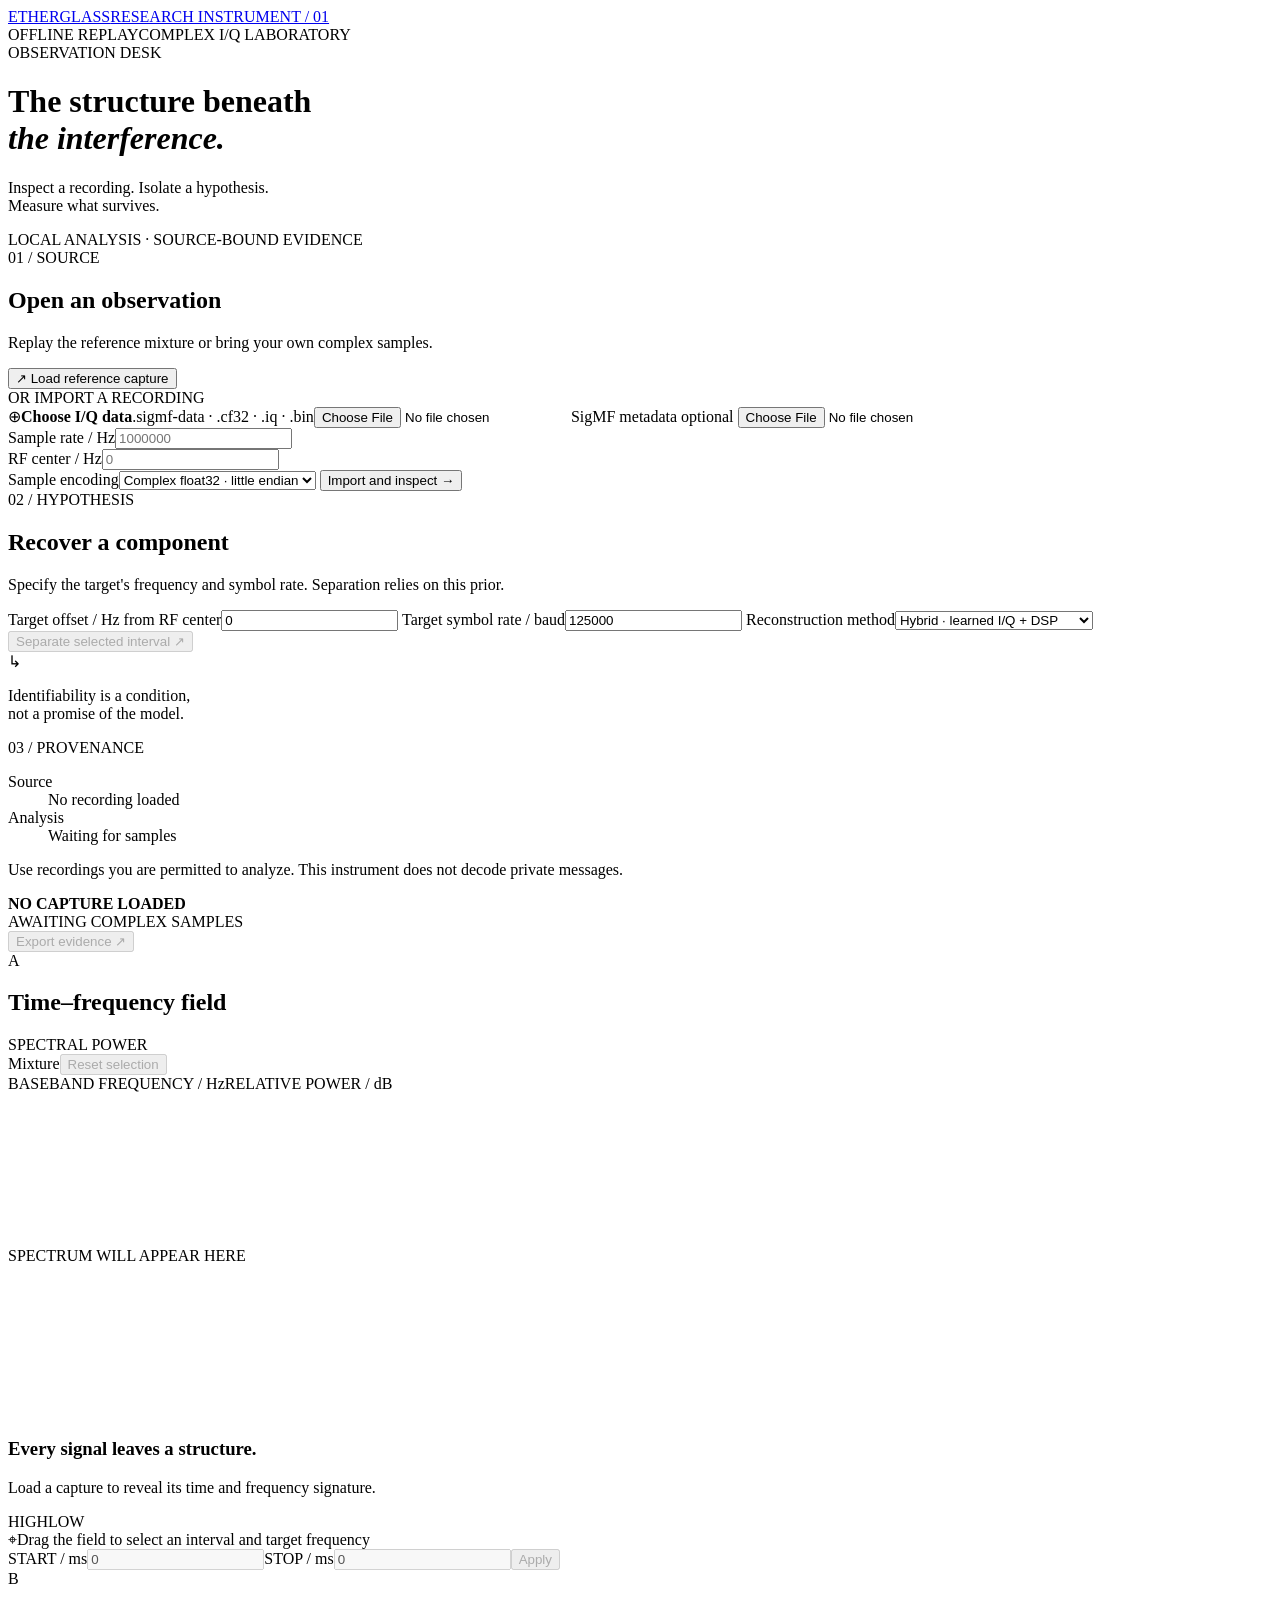
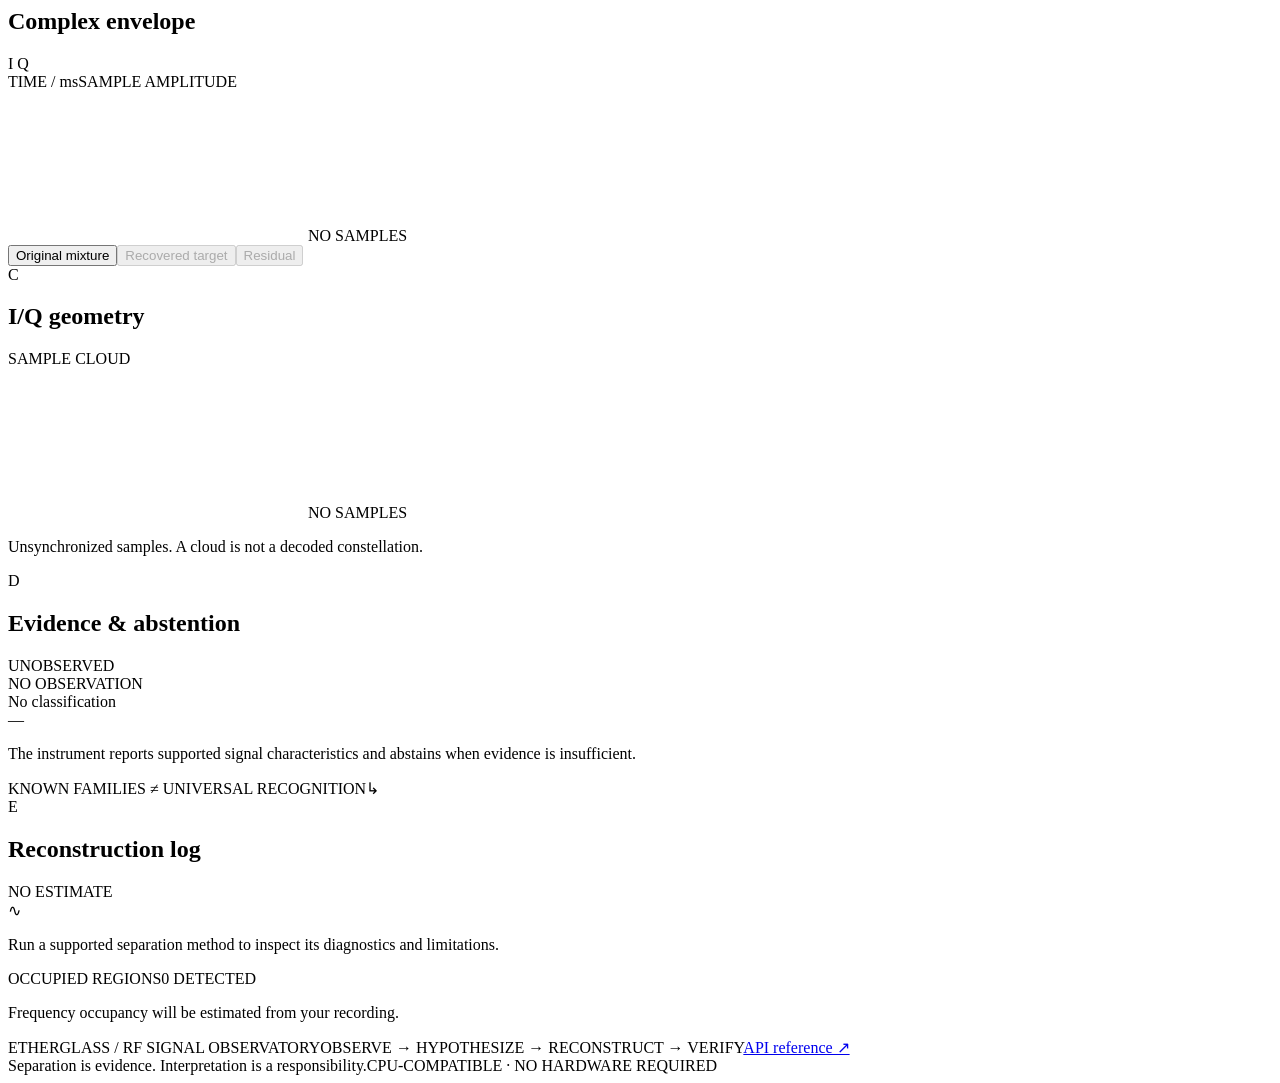
==== src/etherglass/web/index.html @ f4f175c7 "Release ETHERGLASS observatory and reproducible RF interference study" ====
<!doctype html>
<html lang="en">
<head>
  <meta charset="utf-8">
  <meta name="viewport" content="width=device-width,initial-scale=1">
  <meta name="theme-color" content="#edece5">
  <title>ETHERGLASS · RF Signal Observatory</title>
  <link rel="icon" href="data:image/svg+xml,%3Csvg xmlns='http://www.w3.org/2000/svg' viewBox='0 0 32 32'%3E%3Crect width='32' height='32' fill='%23272c2b'/%3E%3Cpath d='M7 8h18M7 16h13M7 24h18M10 4v24' stroke='%23edece5' stroke-width='2'/%3E%3C/svg%3E">
  <link rel="stylesheet" href="/static/style.css">
</head>
<body>
  <div class="app-shell">
    <header class="masthead">
      <a class="wordmark" href="/" aria-label="Etherglass observatory home"><span class="mark" aria-hidden="true"><i></i><i></i><i></i></span>ETHERGLASS<span class="edition">RESEARCH INSTRUMENT / 01</span></a>
      <div class="masthead-right"><span class="live-dot"></span>OFFLINE REPLAY<span class="masthead-rule"></span><span>COMPLEX I/Q LABORATORY</span></div>
    </header>

    <div class="title-row">
      <div><div class="eyebrow">OBSERVATION DESK</div><h1>The structure beneath<br><em>the interference.</em></h1></div>
      <div class="intro"><p>Inspect a recording. Isolate a hypothesis.<br>Measure what survives.</p><span>LOCAL ANALYSIS · SOURCE-BOUND EVIDENCE</span></div>
    </div>

    <main class="workbench">
      <aside class="sidebar">
        <section class="side-section source-section">
          <div class="section-index">01 / SOURCE</div>
          <h2>Open an observation</h2>
          <p class="side-copy">Replay the reference mixture or bring your own complex samples.</p>
          <button type="button" id="demo-button" class="button button-primary"><span class="button-icon">↗</span> Load reference capture</button>
          <div class="or-divider"><span>OR IMPORT A RECORDING</span></div>
          <form id="import-form">
            <label class="file-zone" for="data-file"><span class="file-icon" aria-hidden="true">⊕</span><strong id="file-name">Choose I/Q data</strong><span>.sigmf-data · .cf32 · .iq · .bin</span><input id="data-file" name="data_file" type="file" accept=".sigmf-data,.cf32,.iq,.bin,.raw,.c64,.dat" required></label>
            <label class="field-label" for="meta-file">SigMF metadata <span>optional</span></label>
            <input id="meta-file" name="meta_file" type="file" accept=".sigmf-meta,.json">
            <div class="field-pair"><div><label class="field-label" for="sample-rate">Sample rate / Hz</label><input id="sample-rate" name="sample_rate" type="number" min="1" step="any" placeholder="1000000"></div><div><label class="field-label" for="center-frequency">RF center / Hz</label><input id="center-frequency" name="center_frequency" type="number" min="0" step="any" placeholder="0"></div></div>
            <label class="field-label" for="datatype">Sample encoding</label><select id="datatype" name="datatype"><option value="cf32_le">Complex float32 · little endian</option><option value="cf32_be">Complex float32 · big endian</option><option value="ci16_le">Complex int16 · little endian</option><option value="ci16_be">Complex int16 · big endian</option><option value="ci8">Complex signed int8</option><option value="cu8">Complex unsigned int8</option></select>
            <button class="button button-secondary" type="submit">Import and inspect <span>→</span></button>
          </form>
        </section>

        <section class="side-section hypothesis-section">
          <div class="section-index">02 / HYPOTHESIS</div>
          <h2>Recover a component</h2>
          <p class="side-copy">Specify the target's frequency and symbol rate. Separation relies on this prior.</p>
          <form id="separate-form">
            <label class="field-label" for="target-center">Target offset / Hz <span>from RF center</span></label><input id="target-center" type="number" value="0" step="any">
            <label class="field-label" for="symbol-rate">Target symbol rate / baud</label><input id="symbol-rate" type="number" value="125000" min="1" step="any" required>
            <label class="field-label" for="method">Reconstruction method</label><select id="method"><option value="hybrid">Hybrid · learned I/Q + DSP</option><option value="matched">Matched filter</option><option value="wiener">PSD Wiener filter</option><option value="notch">Adaptive notch filter</option><option value="unet">Small spectral U-Net baseline</option></select>
            <button id="separate-button" class="button button-dark" type="submit" disabled>Separate selected interval <span>↗</span></button>
          </form>
          <div class="prior-note"><span>↳</span><p>Identifiability is a condition,<br>not a promise of the model.</p></div>
        </section>

        <section class="side-section provenance-section">
          <div class="section-index">03 / PROVENANCE</div>
          <dl id="provenance"><dt>Source</dt><dd>No recording loaded</dd><dt>Analysis</dt><dd>Waiting for samples</dd></dl>
          <p class="permission-note">Use recordings you are permitted to analyze. This instrument does not decode private messages.</p>
        </section>
      </aside>

      <div class="instrument">
        <div class="capture-strip"><div class="capture-name"><span class="status-dot" id="capture-dot"></span><strong id="capture-name">NO CAPTURE LOADED</strong></div><div id="capture-stats">AWAITING COMPLEX SAMPLES</div><button type="button" id="export-button" class="text-button" disabled>Export evidence <span>↗</span></button></div>
        <div id="message" class="message" role="status" aria-live="polite" hidden></div>
        <div id="warnings" class="warnings" hidden></div>
        <section class="panel spectrogram-panel">
          <div class="panel-heading"><div><span class="panel-number">A</span><h2>Time–frequency field</h2><span class="panel-subtitle">SPECTRAL POWER</span></div><div class="plot-controls"><span class="legend"><i class="legend-mixture"></i>Mixture</span><button type="button" id="reset-selection" class="text-button" disabled>Reset selection</button></div></div>
          <div class="axis-top"><span id="frequency-caption">BASEBAND FREQUENCY / Hz</span><span id="power-caption">RELATIVE POWER / dB</span></div>
          <div class="spectrum-frame"><canvas id="spectrum" aria-label="Power spectrum of the current recording" role="img"></canvas><div id="spectrum-empty" class="empty-plot">SPECTRUM WILL APPEAR HERE</div></div>
          <div class="waterfall-frame"><canvas id="waterfall" tabindex="0" aria-label="Time-frequency waterfall. Drag to select a time interval and frequency; use numeric selection controls below for keyboard access." role="img"></canvas><div id="waterfall-empty" class="empty-waterfall"><div class="empty-reticle" aria-hidden="true"><i></i><i></i></div><h3>Every signal leaves a structure.</h3><p>Load a capture to reveal its time and frequency signature.</p></div><div class="waterfall-scale"><span>HIGH</span><i></i><span>LOW</span></div></div>
          <div class="selection-strip"><div><span class="selection-symbol">⌖</span><span id="selection-summary">Drag the field to select an interval and target frequency</span></div><div class="selection-inputs"><label for="start-ms">START / ms</label><input id="start-ms" type="number" step="any" value="0" min="0" disabled><label for="stop-ms">STOP / ms</label><input id="stop-ms" type="number" step="any" value="0" min="0" disabled><button type="button" id="apply-selection" class="text-button" disabled>Apply</button></div></div>
        </section>

        <div class="lower-grid">
          <section class="panel waveform-panel"><div class="panel-heading"><div><span class="panel-number">B</span><h2>Complex envelope</h2></div><div class="legend"><i class="legend-i"></i>I <i class="legend-q"></i>Q</div></div><div class="axis-top"><span id="waveform-time-caption">TIME / ms</span><span>SAMPLE AMPLITUDE</span></div><div class="waveform-frame"><canvas id="waveform" aria-label="In-phase and quadrature waveform of selected component" role="img"></canvas><span class="empty-plot" id="waveform-empty">NO SAMPLES</span></div><div class="trace-selector" role="group" aria-label="Displayed component"><button type="button" class="trace-button active" data-trace="mixture" aria-pressed="true">Original mixture</button><button type="button" class="trace-button" data-trace="target" aria-pressed="false" disabled>Recovered target</button><button type="button" class="trace-button" data-trace="residual" aria-pressed="false" disabled>Residual</button></div></section>
          <section class="panel constellation-panel"><div class="panel-heading"><div><span class="panel-number">C</span><h2>I/Q geometry</h2></div><span class="plot-tag">SAMPLE CLOUD</span></div><div class="constellation-frame"><canvas id="constellation" aria-label="I/Q sample cloud, not symbol-synchronized" role="img"></canvas><span class="empty-plot" id="constellation-empty">NO SAMPLES</span></div><p class="chart-note">Unsynchronized samples. A cloud is not a decoded constellation.</p></section>
        </div>

        <div class="evidence-grid">
          <section class="panel inference-panel"><div class="panel-heading"><div><span class="panel-number">D</span><h2>Evidence & abstention</h2></div><span class="badge badge-neutral" id="classification-badge">UNOBSERVED</span></div><div class="inference-content"><div id="classification-source" class="classification-source">NO OBSERVATION</div><div class="inference-label" id="classification-label">No classification</div><div class="confidence-line"><div class="confidence-track"><i id="confidence-fill"></i></div><span id="classification-confidence">—</span></div><p id="classification-reason">The instrument reports supported signal characteristics and abstains when evidence is insufficient.</p></div><div class="inference-footer"><span>KNOWN FAMILIES ≠ UNIVERSAL RECOGNITION</span><span>↳</span></div></section>
          <section class="panel diagnostics-panel"><div class="panel-heading"><div><span class="panel-number">E</span><h2>Reconstruction log</h2></div><span class="plot-tag" id="method-label">NO ESTIMATE</span></div><div id="diagnostics" class="diagnostics-empty"><span class="log-glyph" aria-hidden="true">∿</span><p>Run a supported separation method to inspect its diagnostics and limitations.</p></div></section>
        </div>
        <section class="region-panel"><div class="region-title">OCCUPIED REGIONS<span id="region-count">0 DETECTED</span></div><div id="regions" class="region-list"><p>Frequency occupancy will be estimated from your recording.</p></div></section>
        <footer class="instrument-footer"><span>ETHERGLASS / RF SIGNAL OBSERVATORY</span><span>OBSERVE → HYPOTHESIZE → RECONSTRUCT → VERIFY</span><a href="/static/api.html" target="_blank" rel="noopener">API reference ↗</a></footer>
      </div>
    </main>
    <footer class="page-footer"><span>Separation is evidence. Interpretation is a responsibility.</span><span>CPU-COMPATIBLE · NO HARDWARE REQUIRED</span></footer>
  </div>

  <dialog id="export-dialog"><div class="dialog-heading"><span class="eyebrow">REPRODUCIBLE OUTPUTS</span><button type="button" id="close-export" class="icon-button" aria-label="Close export dialog">×</button></div><h2>Take the evidence with you.</h2><p>Each download contains complex I/Q samples, SigMF metadata, and an analysis report tied to this capture.</p><div id="export-links"></div><p class="dialog-note">Reconstructed outputs are estimates. Source attribution and method limitations travel with the export.</p></dialog>
  <script src="/static/app.js" defer></script>
</body>
</html>
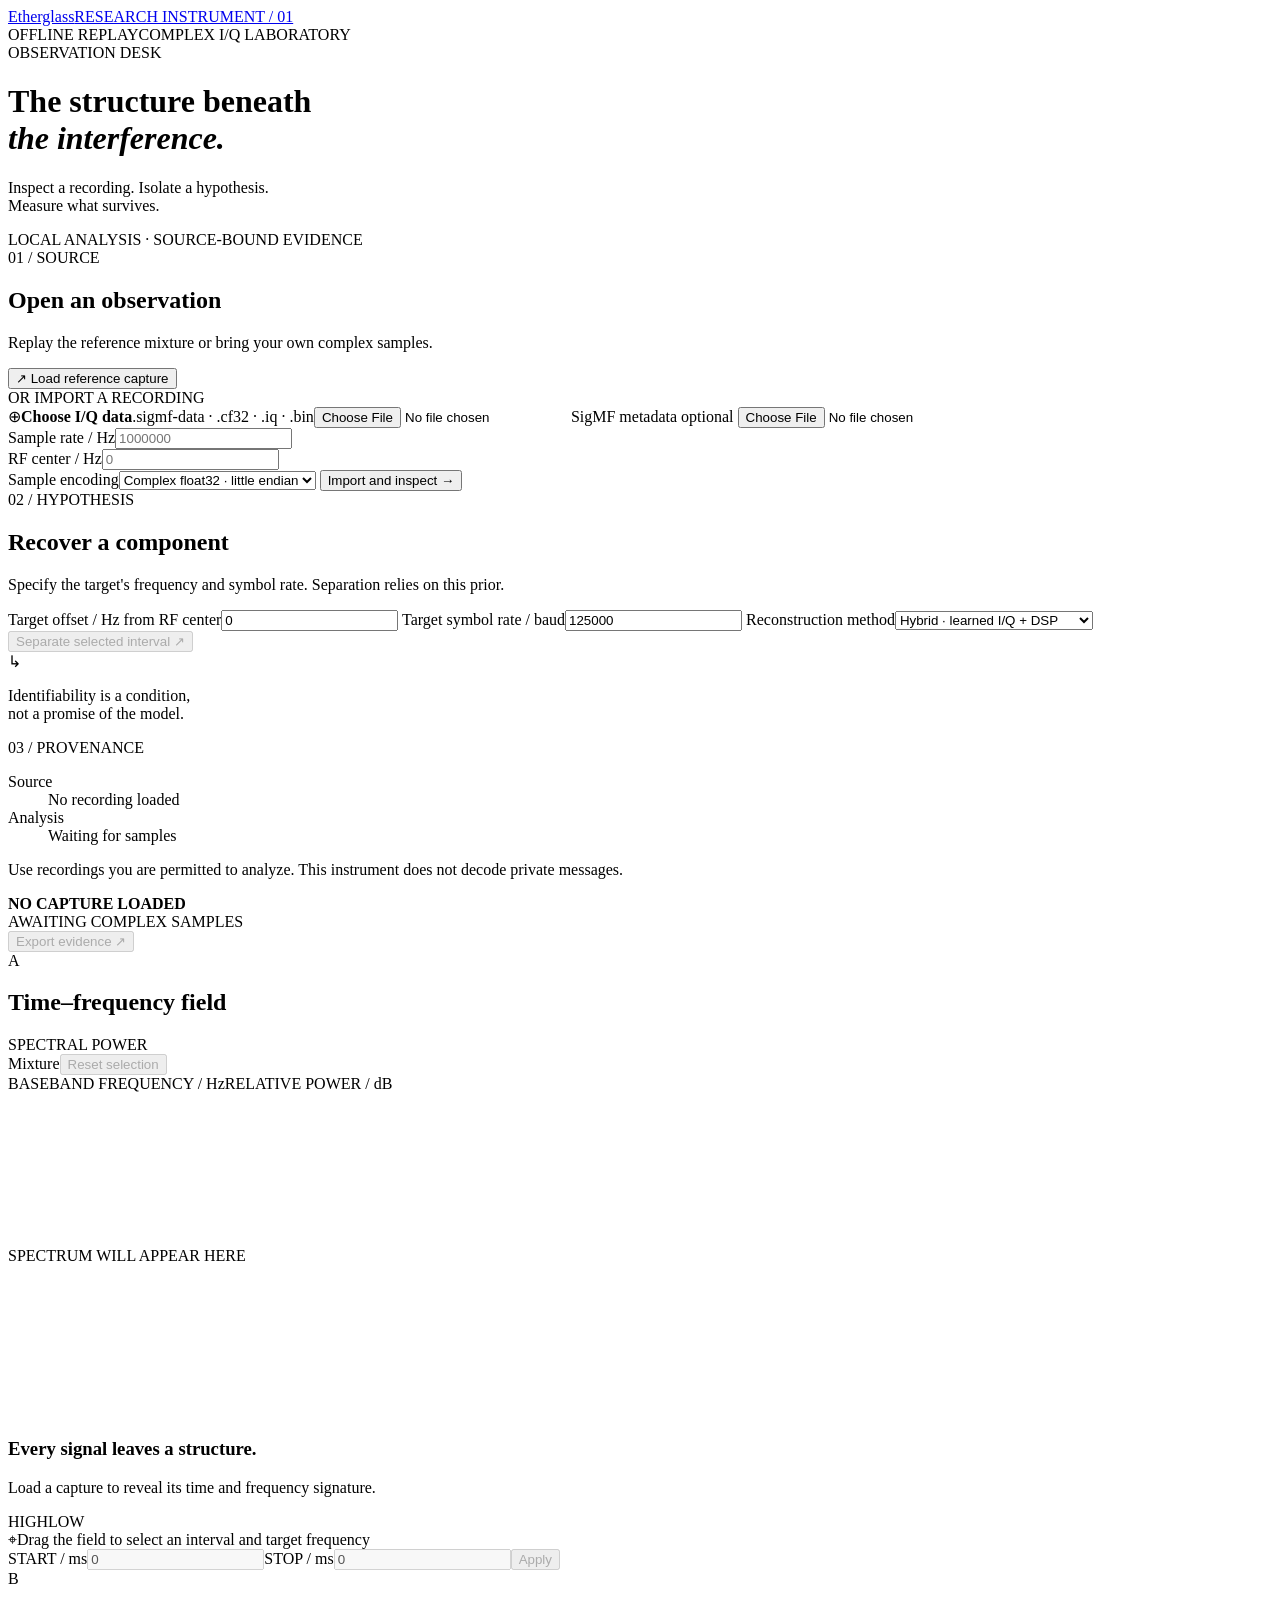
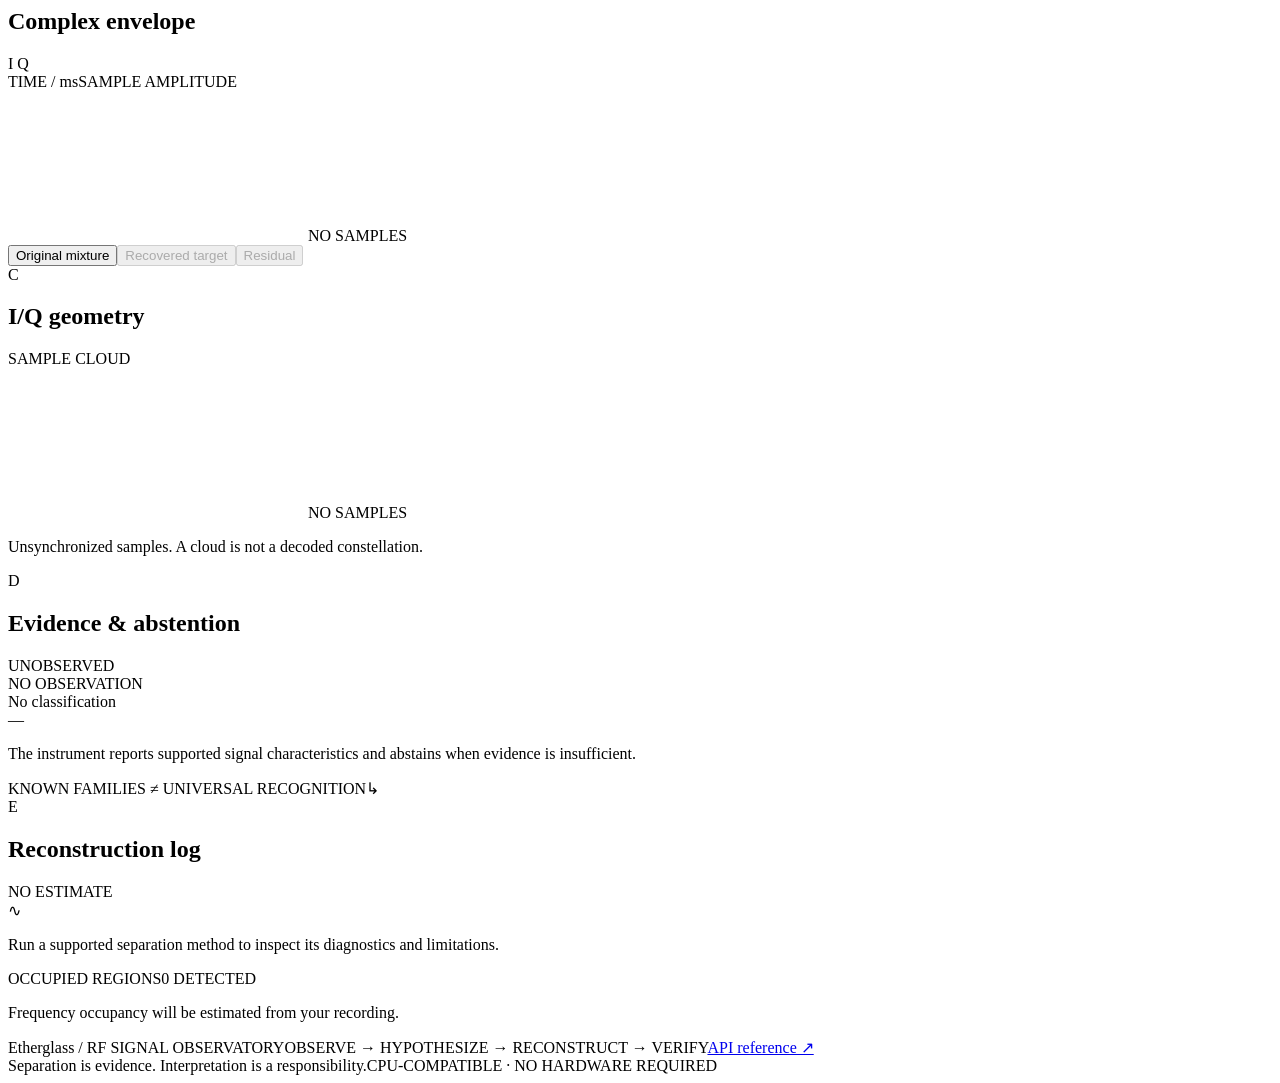
==== commit 637b58f9: "Clarify project presentation and preserve technical evidence" ====
--- a/src/etherglass/web/index.html
+++ b/src/etherglass/web/index.html
@@ -4,14 +4,14 @@
   <meta charset="utf-8">
   <meta name="viewport" content="width=device-width,initial-scale=1">
   <meta name="theme-color" content="#edece5">
-  <title>ETHERGLASS · RF Signal Observatory</title>
+  <title>Etherglass · RF Signal Observatory</title>
   <link rel="icon" href="data:image/svg+xml,%3Csvg xmlns='http://www.w3.org/2000/svg' viewBox='0 0 32 32'%3E%3Crect width='32' height='32' fill='%23272c2b'/%3E%3Cpath d='M7 8h18M7 16h13M7 24h18M10 4v24' stroke='%23edece5' stroke-width='2'/%3E%3C/svg%3E">
   <link rel="stylesheet" href="/static/style.css">
 </head>
 <body>
   <div class="app-shell">
     <header class="masthead">
-      <a class="wordmark" href="/" aria-label="Etherglass observatory home"><span class="mark" aria-hidden="true"><i></i><i></i><i></i></span>ETHERGLASS<span class="edition">RESEARCH INSTRUMENT / 01</span></a>
+      <a class="wordmark" href="/" aria-label="Etherglass observatory home"><span class="mark" aria-hidden="true"><i></i><i></i><i></i></span>Etherglass<span class="edition">RESEARCH INSTRUMENT / 01</span></a>
       <div class="masthead-right"><span class="live-dot"></span>OFFLINE REPLAY<span class="masthead-rule"></span><span>COMPLEX I/Q LABORATORY</span></div>
     </header>
 
@@ -80,7 +80,7 @@
           <section class="panel diagnostics-panel"><div class="panel-heading"><div><span class="panel-number">E</span><h2>Reconstruction log</h2></div><span class="plot-tag" id="method-label">NO ESTIMATE</span></div><div id="diagnostics" class="diagnostics-empty"><span class="log-glyph" aria-hidden="true">∿</span><p>Run a supported separation method to inspect its diagnostics and limitations.</p></div></section>
         </div>
         <section class="region-panel"><div class="region-title">OCCUPIED REGIONS<span id="region-count">0 DETECTED</span></div><div id="regions" class="region-list"><p>Frequency occupancy will be estimated from your recording.</p></div></section>
-        <footer class="instrument-footer"><span>ETHERGLASS / RF SIGNAL OBSERVATORY</span><span>OBSERVE → HYPOTHESIZE → RECONSTRUCT → VERIFY</span><a href="/static/api.html" target="_blank" rel="noopener">API reference ↗</a></footer>
+        <footer class="instrument-footer"><span>Etherglass / RF SIGNAL OBSERVATORY</span><span>OBSERVE → HYPOTHESIZE → RECONSTRUCT → VERIFY</span><a href="/static/api.html" target="_blank" rel="noopener">API reference ↗</a></footer>
       </div>
     </main>
     <footer class="page-footer"><span>Separation is evidence. Interpretation is a responsibility.</span><span>CPU-COMPATIBLE · NO HARDWARE REQUIRED</span></footer>
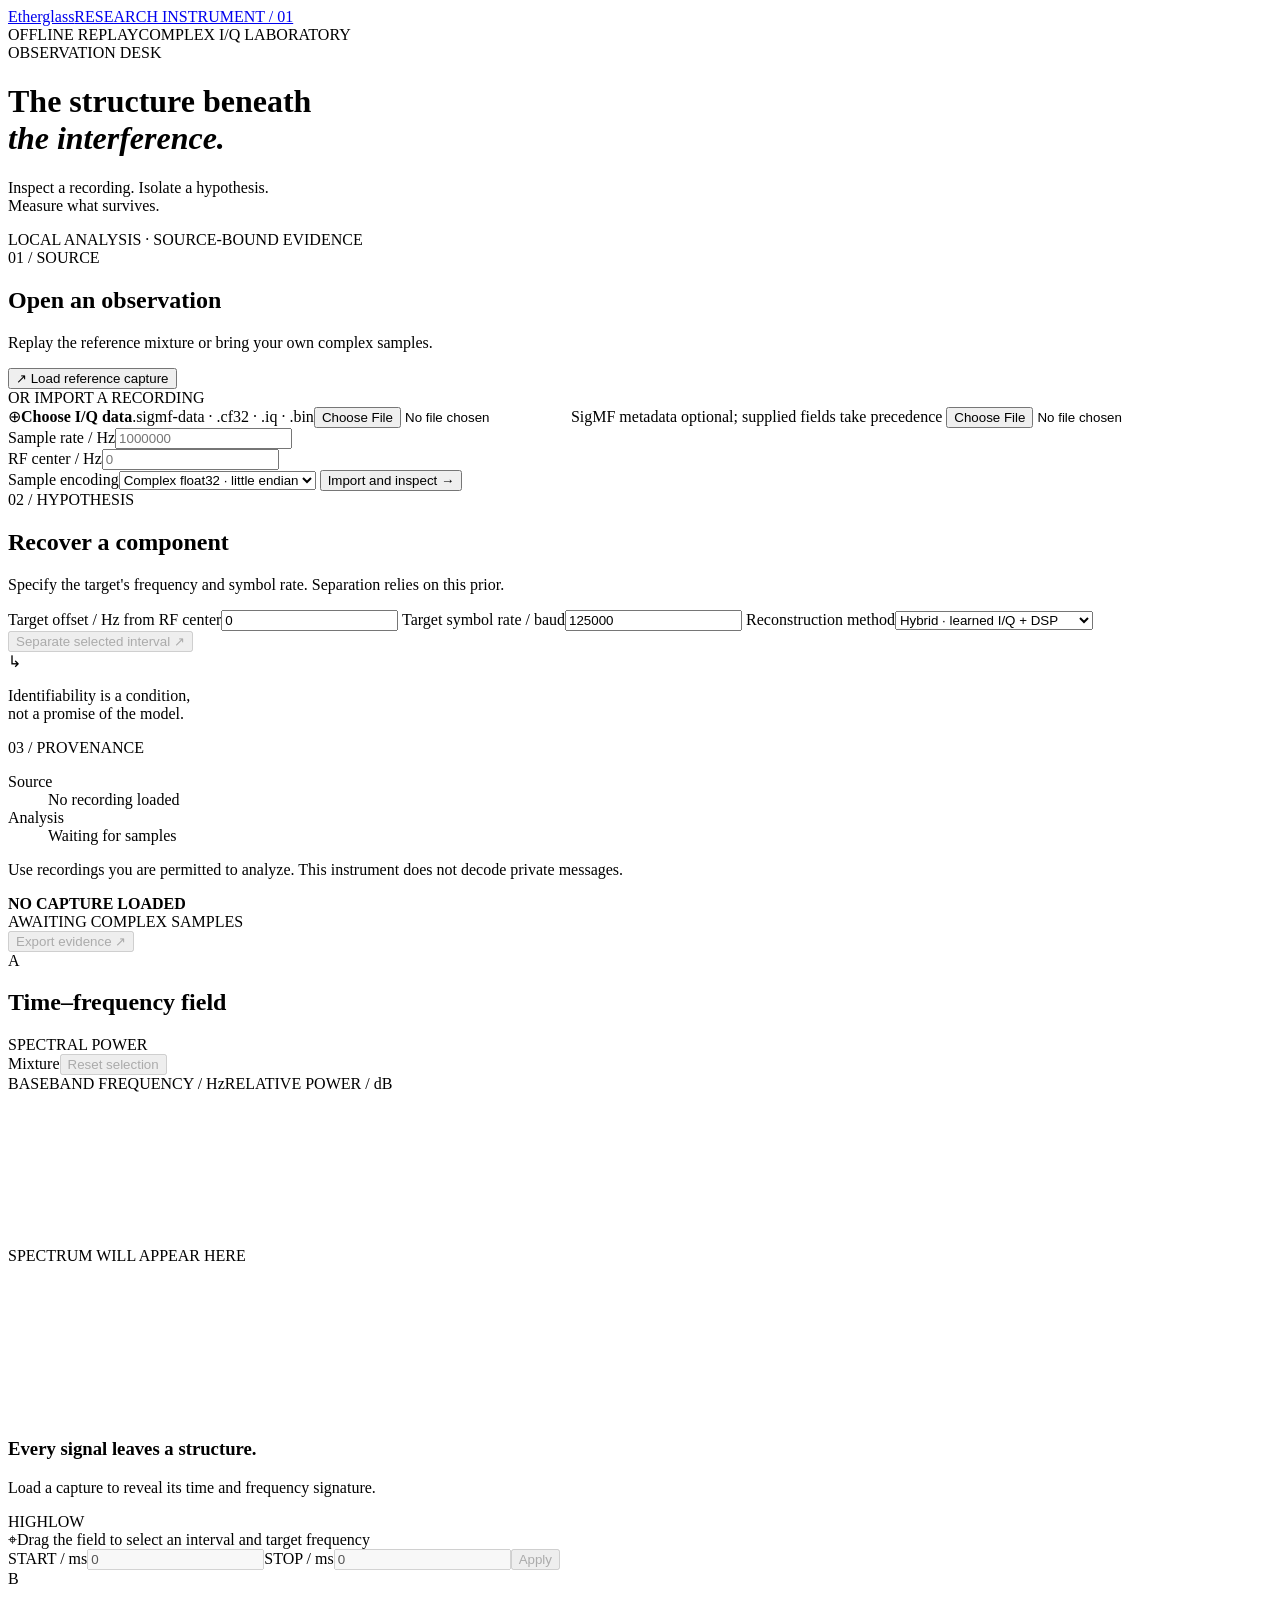
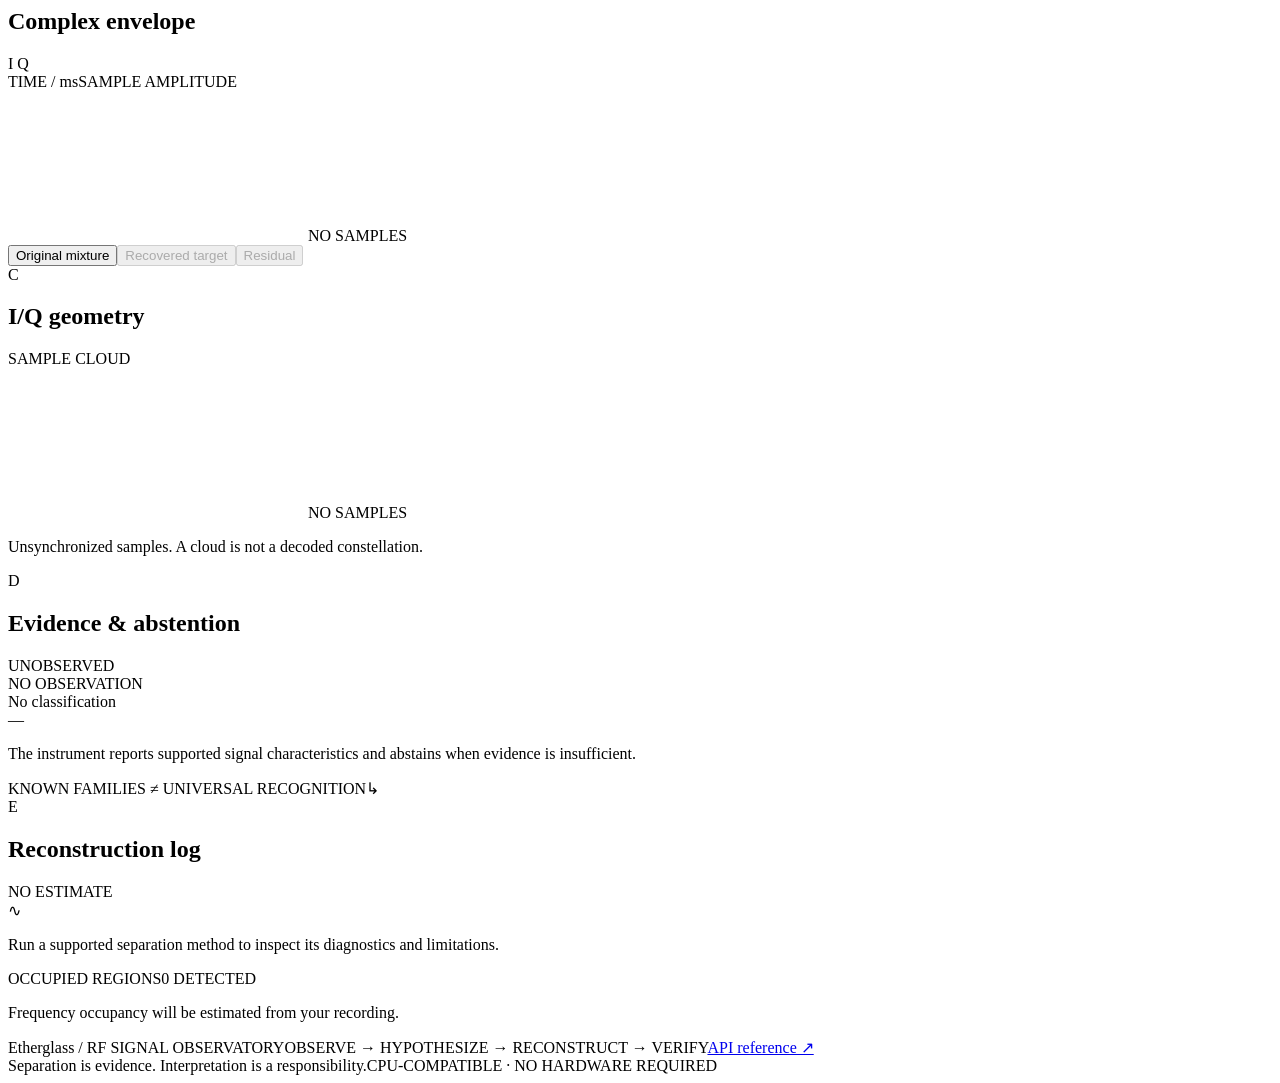
==== commit a2175938: "Bind model evidence to isolated weights and improve RF review workflows" ====
--- a/src/etherglass/web/index.html
+++ b/src/etherglass/web/index.html
@@ -30,7 +30,7 @@
           <div class="or-divider"><span>OR IMPORT A RECORDING</span></div>
           <form id="import-form">
             <label class="file-zone" for="data-file"><span class="file-icon" aria-hidden="true">⊕</span><strong id="file-name">Choose I/Q data</strong><span>.sigmf-data · .cf32 · .iq · .bin</span><input id="data-file" name="data_file" type="file" accept=".sigmf-data,.cf32,.iq,.bin,.raw,.c64,.dat" required></label>
-            <label class="field-label" for="meta-file">SigMF metadata <span>optional</span></label>
+            <label class="field-label" for="meta-file">SigMF metadata <span>optional; supplied fields take precedence</span></label>
             <input id="meta-file" name="meta_file" type="file" accept=".sigmf-meta,.json">
             <div class="field-pair"><div><label class="field-label" for="sample-rate">Sample rate / Hz</label><input id="sample-rate" name="sample_rate" type="number" min="1" step="any" placeholder="1000000"></div><div><label class="field-label" for="center-frequency">RF center / Hz</label><input id="center-frequency" name="center_frequency" type="number" min="0" step="any" placeholder="0"></div></div>
             <label class="field-label" for="datatype">Sample encoding</label><select id="datatype" name="datatype"><option value="cf32_le">Complex float32 · little endian</option><option value="cf32_be">Complex float32 · big endian</option><option value="ci16_le">Complex int16 · little endian</option><option value="ci16_be">Complex int16 · big endian</option><option value="ci8">Complex signed int8</option><option value="cu8">Complex unsigned int8</option></select>
@@ -45,7 +45,7 @@
           <form id="separate-form">
             <label class="field-label" for="target-center">Target offset / Hz <span>from RF center</span></label><input id="target-center" type="number" value="0" step="any">
             <label class="field-label" for="symbol-rate">Target symbol rate / baud</label><input id="symbol-rate" type="number" value="125000" min="1" step="any" required>
-            <label class="field-label" for="method">Reconstruction method</label><select id="method"><option value="hybrid">Hybrid · learned I/Q + DSP</option><option value="matched">Matched filter</option><option value="wiener">PSD Wiener filter</option><option value="notch">Adaptive notch filter</option><option value="unet">Small spectral U-Net baseline</option></select>
+            <label class="field-label" for="method">Reconstruction method</label><select id="method"><option value="bandpass">Bandpass filter</option><option value="hybrid" selected>Hybrid · learned I/Q + DSP</option><option value="matched">Matched filter</option><option value="wiener">PSD Wiener filter</option><option value="notch">Adaptive notch filter</option><option value="unet">Small spectral U-Net baseline</option></select>
             <button id="separate-button" class="button button-dark" type="submit" disabled>Separate selected interval <span>↗</span></button>
           </form>
           <div class="prior-note"><span>↳</span><p>Identifiability is a condition,<br>not a promise of the model.</p></div>
@@ -70,6 +70,7 @@
           <div class="selection-strip"><div><span class="selection-symbol">⌖</span><span id="selection-summary">Drag the field to select an interval and target frequency</span></div><div class="selection-inputs"><label for="start-ms">START / ms</label><input id="start-ms" type="number" step="any" value="0" min="0" disabled><label for="stop-ms">STOP / ms</label><input id="stop-ms" type="number" step="any" value="0" min="0" disabled><button type="button" id="apply-selection" class="text-button" disabled>Apply</button></div></div>
         </section>
 
+        <p id="result-context" class="result-context" tabindex="-1" role="status" aria-live="polite" hidden></p>
         <div class="lower-grid">
           <section class="panel waveform-panel"><div class="panel-heading"><div><span class="panel-number">B</span><h2>Complex envelope</h2></div><div class="legend"><i class="legend-i"></i>I <i class="legend-q"></i>Q</div></div><div class="axis-top"><span id="waveform-time-caption">TIME / ms</span><span>SAMPLE AMPLITUDE</span></div><div class="waveform-frame"><canvas id="waveform" aria-label="In-phase and quadrature waveform of selected component" role="img"></canvas><span class="empty-plot" id="waveform-empty">NO SAMPLES</span></div><div class="trace-selector" role="group" aria-label="Displayed component"><button type="button" class="trace-button active" data-trace="mixture" aria-pressed="true">Original mixture</button><button type="button" class="trace-button" data-trace="target" aria-pressed="false" disabled>Recovered target</button><button type="button" class="trace-button" data-trace="residual" aria-pressed="false" disabled>Residual</button></div></section>
           <section class="panel constellation-panel"><div class="panel-heading"><div><span class="panel-number">C</span><h2>I/Q geometry</h2></div><span class="plot-tag">SAMPLE CLOUD</span></div><div class="constellation-frame"><canvas id="constellation" aria-label="I/Q sample cloud, not symbol-synchronized" role="img"></canvas><span class="empty-plot" id="constellation-empty">NO SAMPLES</span></div><p class="chart-note">Unsynchronized samples. A cloud is not a decoded constellation.</p></section>
@@ -86,7 +87,7 @@
     <footer class="page-footer"><span>Separation is evidence. Interpretation is a responsibility.</span><span>CPU-COMPATIBLE · NO HARDWARE REQUIRED</span></footer>
   </div>
 
-  <dialog id="export-dialog"><div class="dialog-heading"><span class="eyebrow">REPRODUCIBLE OUTPUTS</span><button type="button" id="close-export" class="icon-button" aria-label="Close export dialog">×</button></div><h2>Take the evidence with you.</h2><p>Each download contains complex I/Q samples, SigMF metadata, and an analysis report tied to this capture.</p><div id="export-links"></div><p class="dialog-note">Reconstructed outputs are estimates. Source attribution and method limitations travel with the export.</p></dialog>
+  <dialog id="export-dialog"><div class="dialog-heading"><span class="eyebrow">REPRODUCIBLE OUTPUTS</span><button type="button" id="close-export" class="icon-button" aria-label="Close export dialog">×</button></div><h2>Take the evidence with you.</h2><p>Each download contains the analyzed samples, SigMF metadata, and the matching completed analysis report.</p><p id="export-context"></p><div id="export-links"></div><p class="dialog-note">Reconstructed outputs are estimates. Source attribution and method limitations travel with the export.</p></dialog>
   <script src="/static/app.js" defer></script>
 </body>
 </html>
